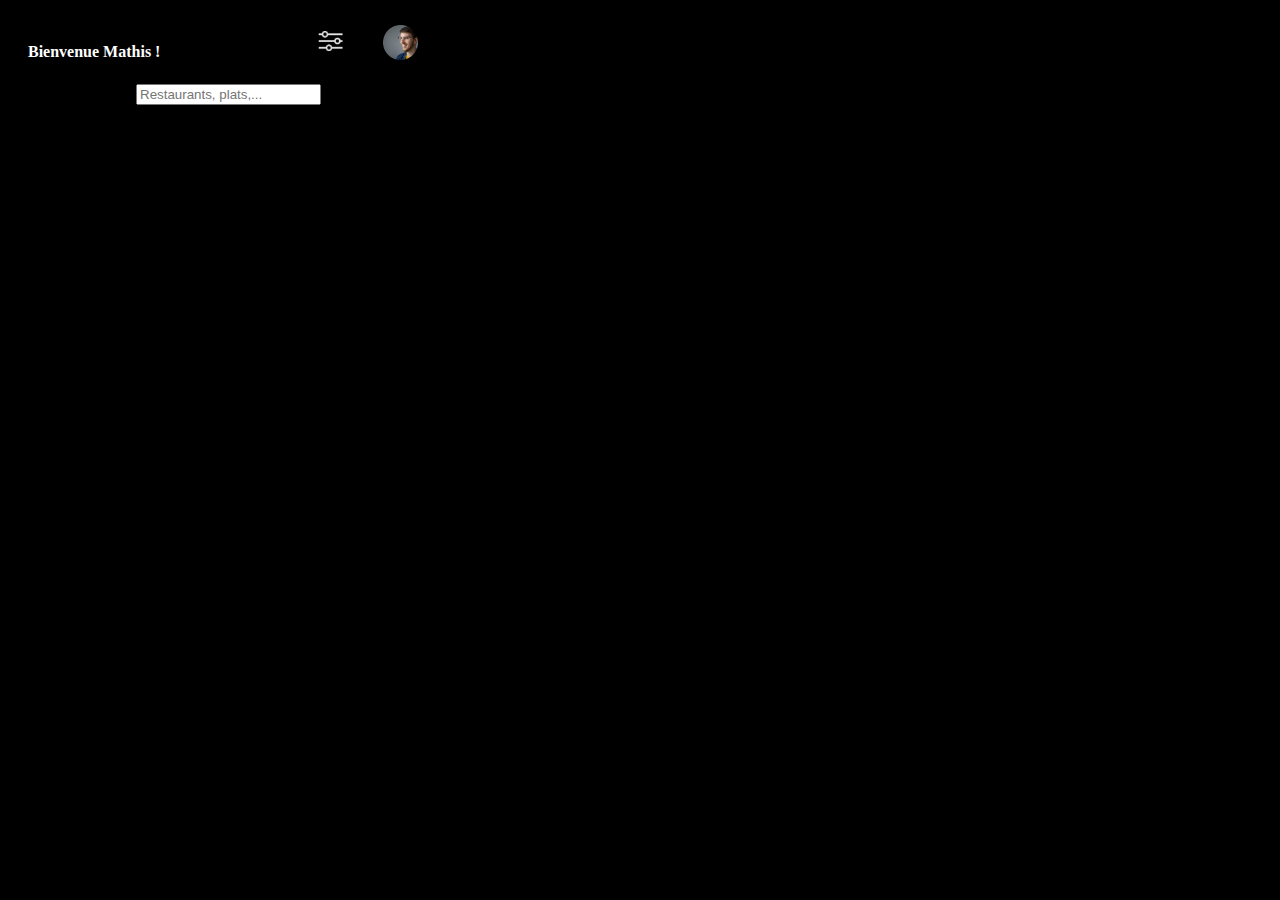
==== index.html @ 72dfdb00 "Add files via upload" ====
<!DOCTYPE html>
<html lang="en">
<head>
    <meta charset="UTF-8">
    <meta http-equiv="X-UA-Compatible" content="IE=edge">
    <meta name="viewport" content="width=device-width, initial-scale=1.0">
    <title>Studeat - Plats</title>
    <link href="https://cdn.jsdelivr.net/npm/bootstrap@5.3.0-alpha1/dist/css/bootstrap.min.css" rel="stylesheet" integrity="sha384-GLhlTQ8iRABdZLl6O3oVMWSktQOp6b7In1Zl3/Jr59b6EGGoI1aFkw7cmDA6j6gD" crossorigin="anonymous">
    <link rel="stylesheet" href="style.css">
</head>

<body>
    <div class="header">
        <h2>Bienvenue Mathis !</h2>
        <div class="left">
            <img class="filtre" src ="/img/filtre.png">
            <img class="profil" src ="/img/profil.png">
        </div>
    </div>
    
    <div class="form-outline">
        <input type="search" id="form1" class="form-control" placeholder="Restaurants, plats,..." aria-label="Search" />
      </div>
      
</body>
</html>
---- style.css ----
body{
    background-color: black;
}

.header{
    margin-top: 25px;
    padding-left: 20px;
    padding-right: 20px;
    width: 390px;
    display:flex;
    justify-content: space-between;
}

h2{
    padding-top: 5px;
    color:white;
    font-size:medium;
}


.filtre {
    margin-top: 6px;
    width: 25px;
    height: 20px;
}

.profil{
    width: 35px;
    height: 35px;
}

.left{

    display:flex;
    justify-content: space-between;
    width: 100px;
    
}

.form-outline{
    width: 300px;
    margin-left: 10vw;
    margin-top: 1vh;
}

.form1{
    display: flex;
    justify-content: center;
}
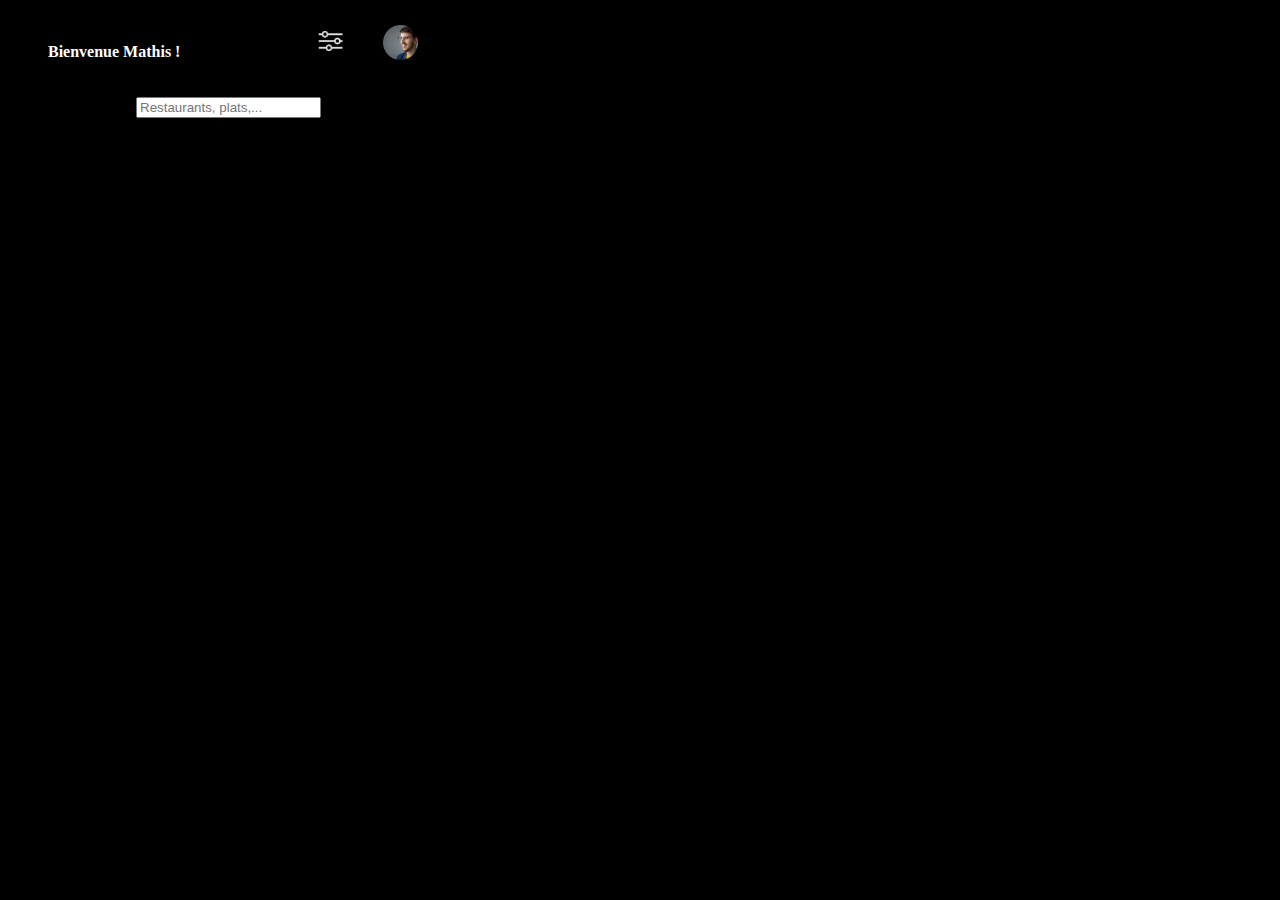
==== commit ea1b20e9: "Add files via upload" ====
--- a/index.html
+++ b/index.html
@@ -13,8 +13,8 @@
     <div class="header">
         <h2>Bienvenue Mathis !</h2>
         <div class="left">
-            <img class="filtre" src ="/img/filtre.png">
-            <img class="profil" src ="/img/profil.png">
+            <img class="filtre" src ="img/filtre.png">
+            <img class="profil" src ="img/profil.png">
         </div>
     </div>
     
--- a/style.css
+++ b/style.css
@@ -13,6 +13,7 @@
 
 h2{
     padding-top: 5px;
+    padding-left: 20px;
     color:white;
     font-size:medium;
 }
@@ -38,9 +39,9 @@
 }
 
 .form-outline{
-    width: 300px;
+    width: 330px;
     margin-left: 10vw;
-    margin-top: 1vh;
+    margin-top: 2.5vh;
 }
 
 .form1{
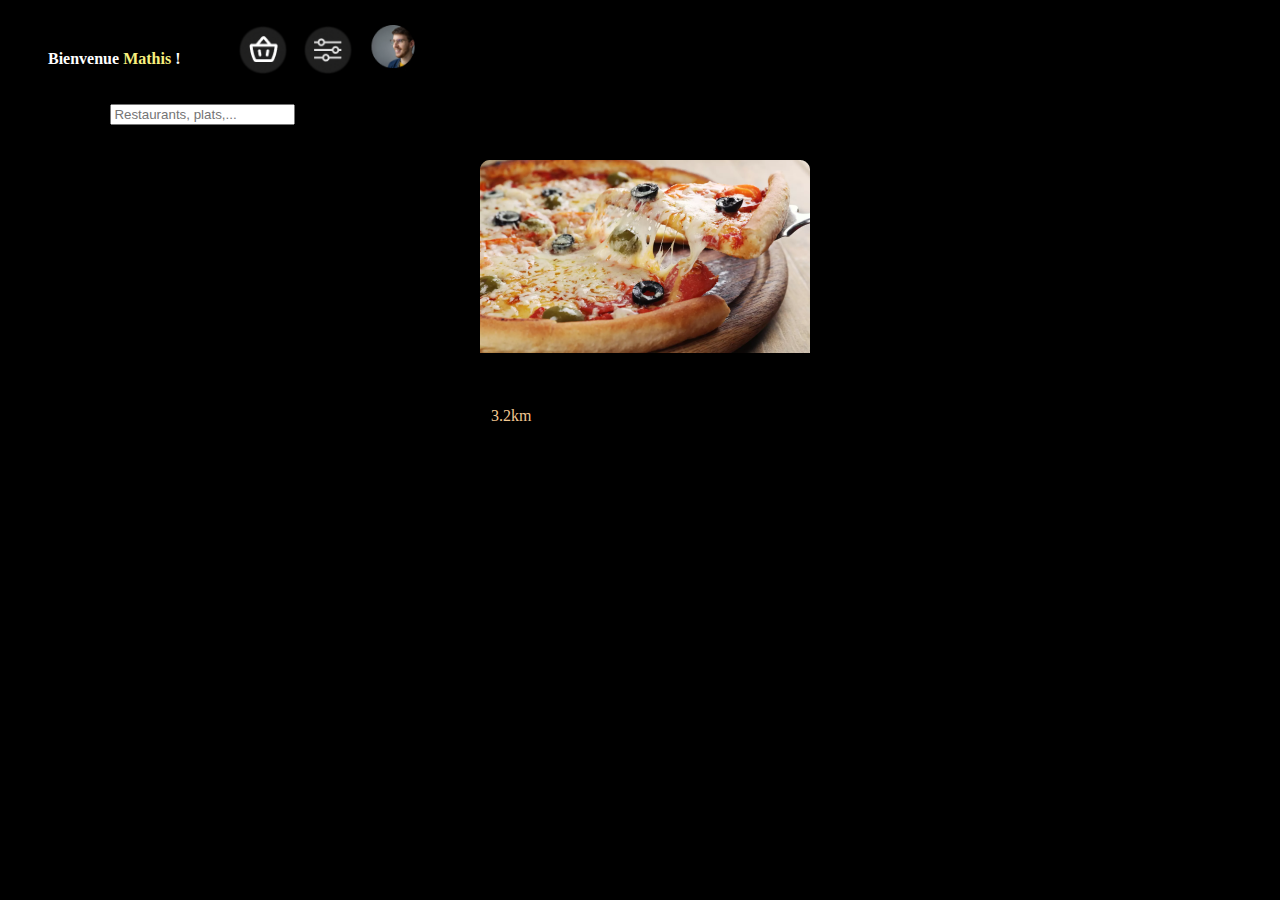
==== commit 5d63b4da: "Add files via upload" ====
--- a/index.html
+++ b/index.html
@@ -11,8 +11,9 @@
 
 <body>
     <div class="header">
-        <h2>Bienvenue Mathis !</h2>
+        <h2>Bienvenue <a class="mathis">Mathis</a> !</h2>
         <div class="left">
+            <img class="panier" src ="img/panier.png">
             <img class="filtre" src ="img/filtre.png">
             <img class="profil" src ="img/profil.png">
         </div>
@@ -20,7 +21,18 @@
     
     <div class="form-outline">
         <input type="search" id="form1" class="form-control" placeholder="Restaurants, plats,..." aria-label="Search" />
-      </div>
+    </div>
+    
+    <div class="carte1">
+        <div class="card text-white bg-dark mb-3" style="max-width: 20rem;">
+            <img class="card-img-top" src="img/pizza.png" alt="Card image cap">
+            <div class="card-body">
+            <p class="card-text">Five Pizza Original</p> 
+            <p class="card-text">à <a class="km">3.2km</a> . Livraison offerte</p>
+            </div>
+        </div>
+    </div>
+
       
 </body>
 </html>--- a/style.css
+++ b/style.css
@@ -12,35 +12,44 @@
 }
 
 h2{
-    padding-top: 5px;
+    padding-top: 12px;
     padding-left: 20px;
     color:white;
     font-size:medium;
 }
 
 
-.filtre {
-    margin-top: 6px;
-    width: 25px;
-    height: 20px;
+.filtre {  
+    width: 50px;
+    height: 50px;
 }
 
 .profil{
-    width: 35px;
-    height: 35px;
+    width: 50px;
+    height: 50px;
+}
+
+.panier{
+    width: 50px;
+    height: 50px;
+}
+
+.mathis{
+    color: #F8F07E;
+    text-decoration: none;
 }
 
 .left{
 
     display:flex;
     justify-content: space-between;
-    width: 100px;
+    width: 180px;
     
 }
 
 .form-outline{
     width: 330px;
-    margin-left: 10vw;
+    margin-left: 8vw;
     margin-top: 2.5vh;
 }
 
@@ -48,4 +57,22 @@
     display: flex;
     justify-content: center;
 }
+.carte1{
+    margin-top: 35px;
+    display: flex;
+    justify-content: center;
+}
 
+.card{
+border-radius: 10px;
+}
+
+.card-img-top{
+    
+}
+
+.km{
+    color: #F3C892;
+    text-decoration: none;
+}
+
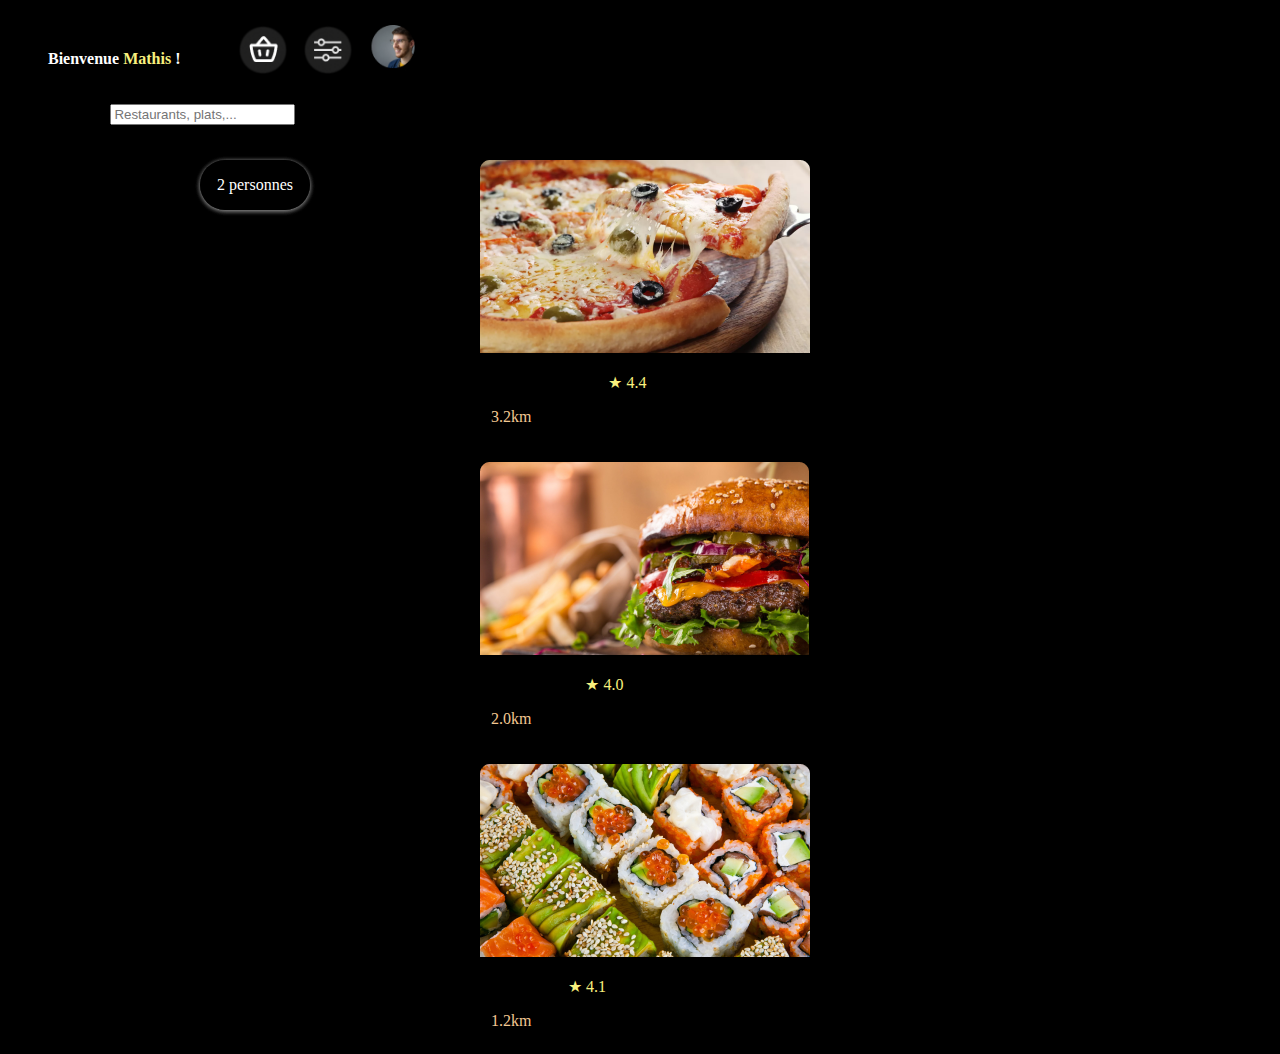
==== commit 5bbec046: "Add files via upload" ====
--- a/index.html
+++ b/index.html
@@ -25,10 +25,31 @@
     
     <div class="carte1">
         <div class="card text-white bg-dark mb-3" style="max-width: 20rem;">
-            <img class="card-img-top" src="img/pizza.png" alt="Card image cap">
+            <img class="card-img-top" src="img/pizza.png" alt="Card image cap"> 
             <div class="card-body">
-            <p class="card-text">Five Pizza Original</p> 
+                <div class="rectangle"><a class="text">6 personnes</a></div>
+            <p class="card-text">Five Pizza Original <a class="star">★ 4.4</a></p> 
             <p class="card-text">à <a class="km">3.2km</a> . Livraison offerte</p>
+            </div>
+        </div>
+    </div>
+    <div class="carte2">
+        <div class="card text-white bg-dark mb-3" style="max-width: 20rem;">
+            <img class="card-img-top" src="img/burger.png" alt="Card image cap"> 
+            <div class="card-body">
+                <div class="rectangle"><a class="text">2 personnes</a></div>
+            <p class="card-text">Burger Original <a class="star">★ 4.0</a></p> 
+            <p class="card-text">à <a class="km">2.0km</a> . Livraison offerte</p>
+            </div>
+        </div>
+    </div>
+    <div class="carte3">
+        <div class="card text-white bg-dark mb-3" style="max-width: 20rem;">
+            <img class="card-img-top" src="img/sushi.png" alt="Card image cap"> 
+            <div class="card-body">
+                <div class="rectangle"><a class="text">2 personnes</a></div>
+            <p class="card-text">Golden sushi <a class="star">★ 4.1</a></p> 
+            <p class="card-text">à <a class="km">1.2km</a> . Livraison offerte</p>
             </div>
         </div>
     </div>
--- a/style.css
+++ b/style.css
@@ -40,11 +40,9 @@
 }
 
 .left{
-
     display:flex;
     justify-content: space-between;
     width: 180px;
-    
 }
 
 .form-outline{
@@ -57,18 +55,26 @@
     display: flex;
     justify-content: center;
 }
+
 .carte1{
     margin-top: 35px;
     display: flex;
     justify-content: center;
 }
 
+.carte2{
+    margin-top: 20px;
+    display: flex;
+    justify-content: center;
+}
+
+.carte3{
+    margin-top: 20px;
+    display: flex;
+    justify-content: center;
+}
 .card{
 border-radius: 10px;
-}
-
-.card-img-top{
-    
 }
 
 .km{
@@ -76,3 +82,26 @@
     text-decoration: none;
 }
 
+.star{
+    color: #F8F07E;
+    text-decoration: none;
+}
+
+.rectangle{
+    background-color:black;
+    box-shadow: 0px 1px 5px rgba(255, 255, 255, 0.269);
+    position: absolute;
+    top: 160px; left: 200px;
+    width: 110px;
+    height: 50px;
+    border-radius: 100px;
+    display: flex;
+    justify-content: center;
+    align-items: center;
+    
+}
+
+.text{
+    text-decoration: none;
+    color: white;
+}
